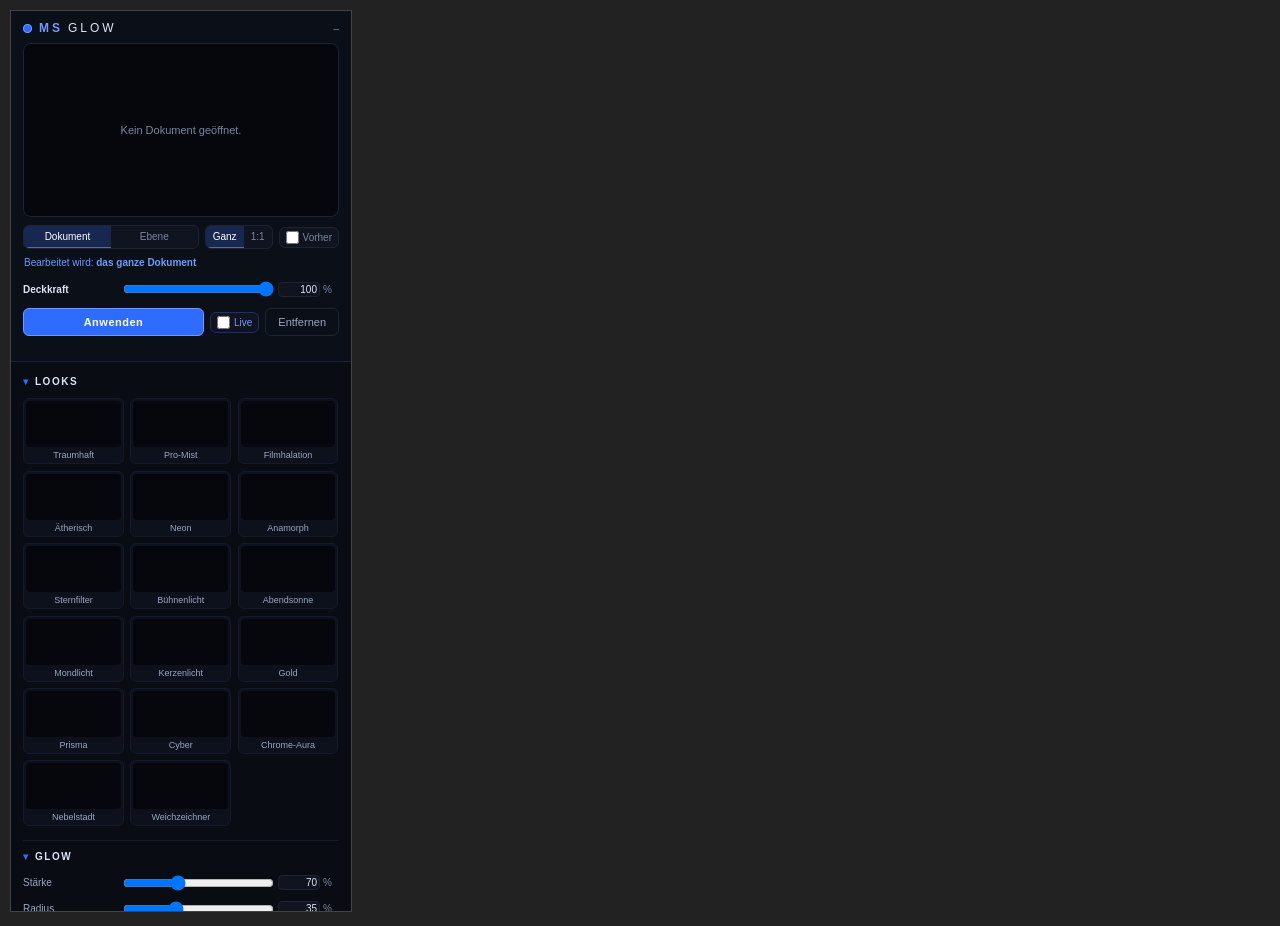
==== tools/ui-preview.html @ ea905e5d "Neues Design (dunkel, minimalistisch, Akzent tiefes Blau), aufklappbare Bereiche, reduzierte Regler," ====
<!DOCTYPE html>
<html>
<head>
<meta charset="utf-8">
<title>MS Glow – Panel-Vorschau</title>
<!-- Zeigt die Panel-Oberfläche im Browser (ohne Photoshop): Photoshop/UXP werden nachgebildet. -->
<style>body { margin: 0; background: #222; } #frame { width: 340px; height: 900px; margin: 10px; border: 1px solid #444; }</style>
</head>
<body>
<iframe id="frame"></iframe>
<script src="ui-preview.js"></script>
</body>
</html>
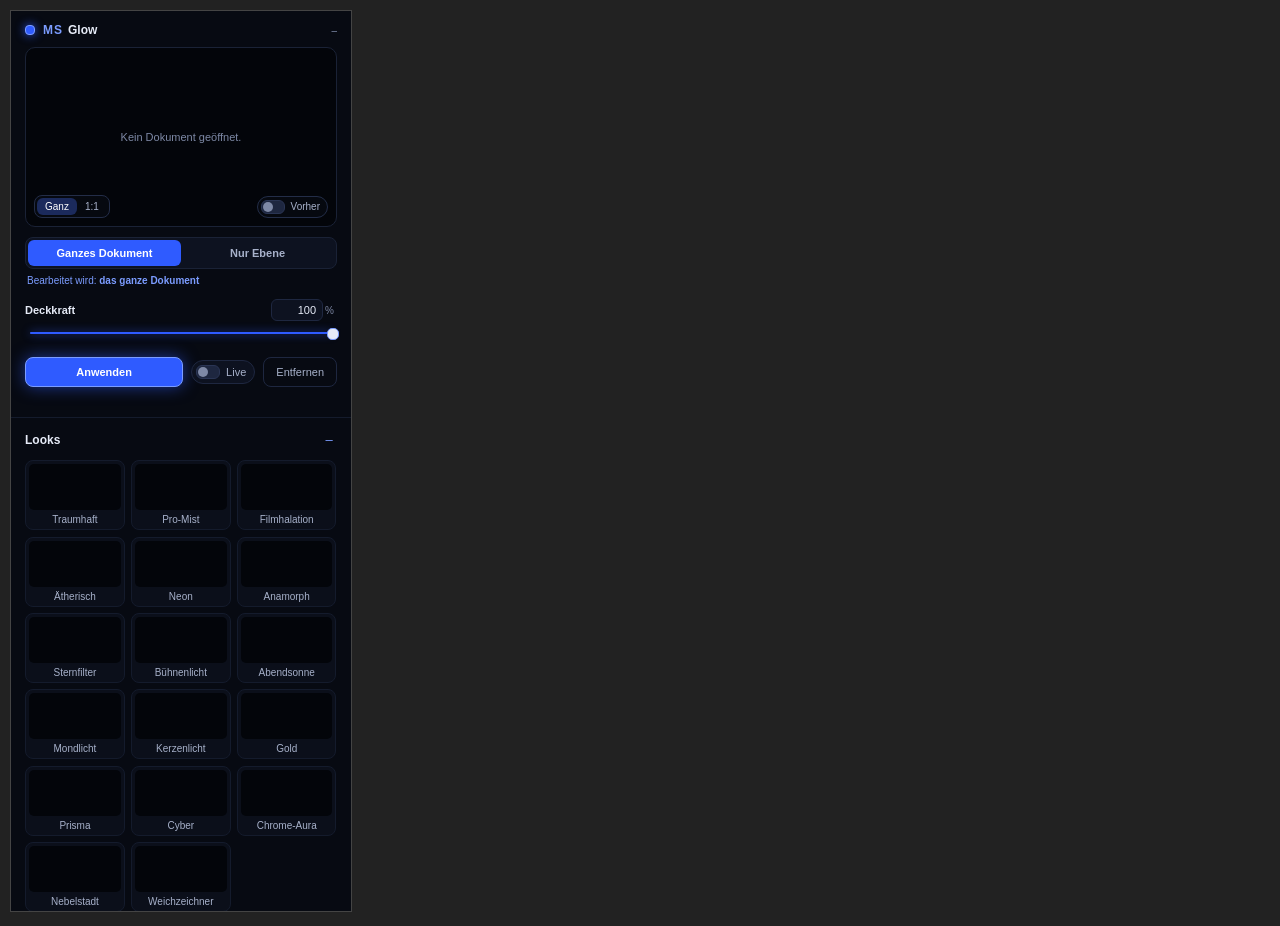
==== commit 3fcf854e: "Neues Morgenstern-Design: eigene Regler, Schalter, Segmente, Farbpalette und aufklappbare Bereiche" ====
--- a/tools/ui-preview.html
+++ b/tools/ui-preview.html
@@ -7,7 +7,7 @@
 <style>body { margin: 0; background: #222; } #frame { width: 340px; height: 900px; margin: 10px; border: 1px solid #444; }</style>
 </head>
 <body>
-<iframe id="frame"></iframe>
+<iframe id="frame" data-plugin="../glow/"></iframe>
 <script src="ui-preview.js"></script>
 </body>
 </html>
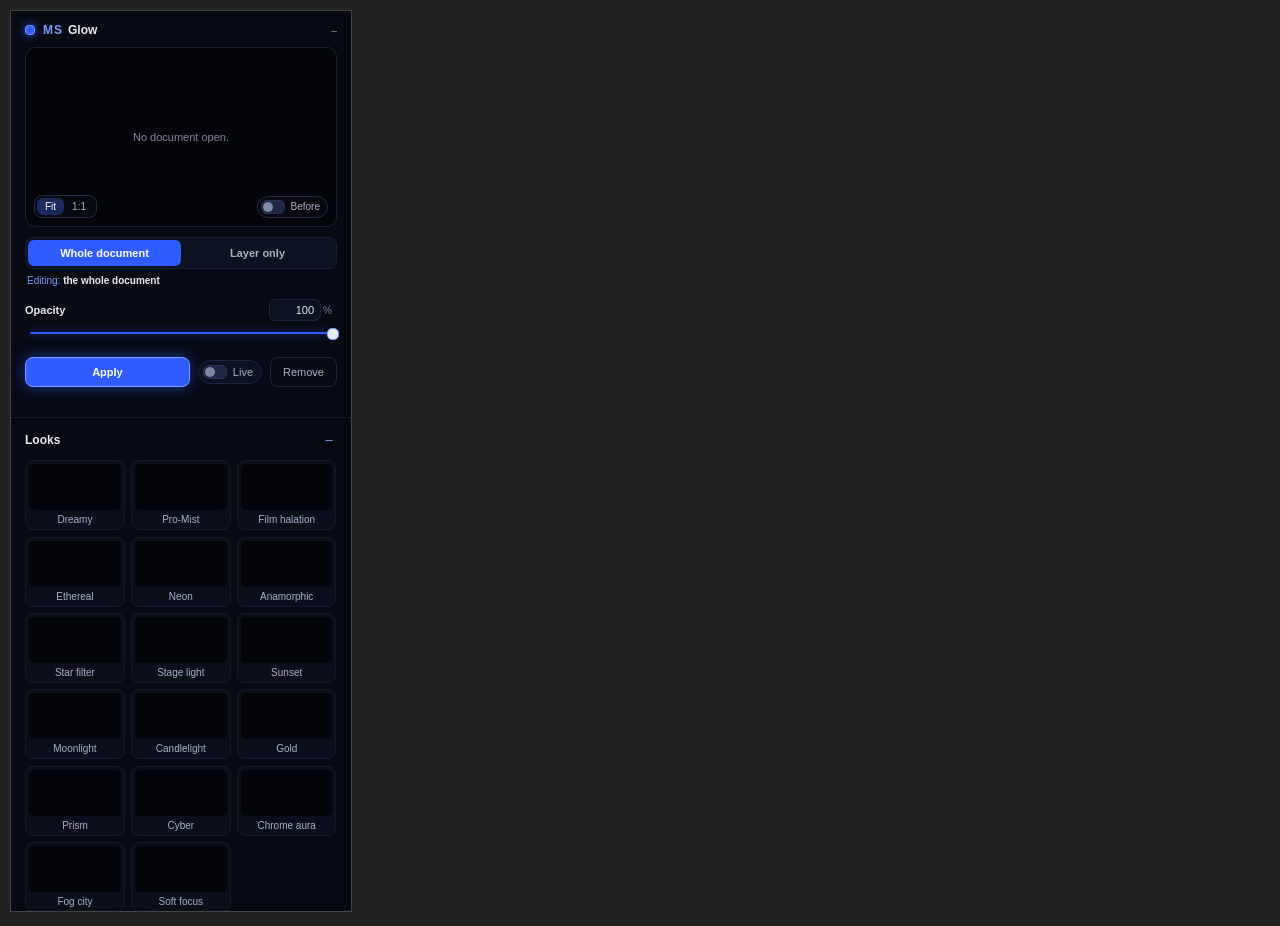
==== commit c5d17ded: "Everything in English: panel, looks, messages, code comments, README and images" ====
--- a/tools/ui-preview.html
+++ b/tools/ui-preview.html
@@ -2,8 +2,8 @@
 <html>
 <head>
 <meta charset="utf-8">
-<title>MS Glow – Panel-Vorschau</title>
-<!-- Zeigt die Panel-Oberfläche im Browser (ohne Photoshop): Photoshop/UXP werden nachgebildet. -->
+<title>Morgenstern Glow – panel preview</title>
+<!-- Shows the panel UI in a browser (without Photoshop): Photoshop/UXP are mocked. -->
 <style>body { margin: 0; background: #222; } #frame { width: 340px; height: 900px; margin: 10px; border: 1px solid #444; }</style>
 </head>
 <body>
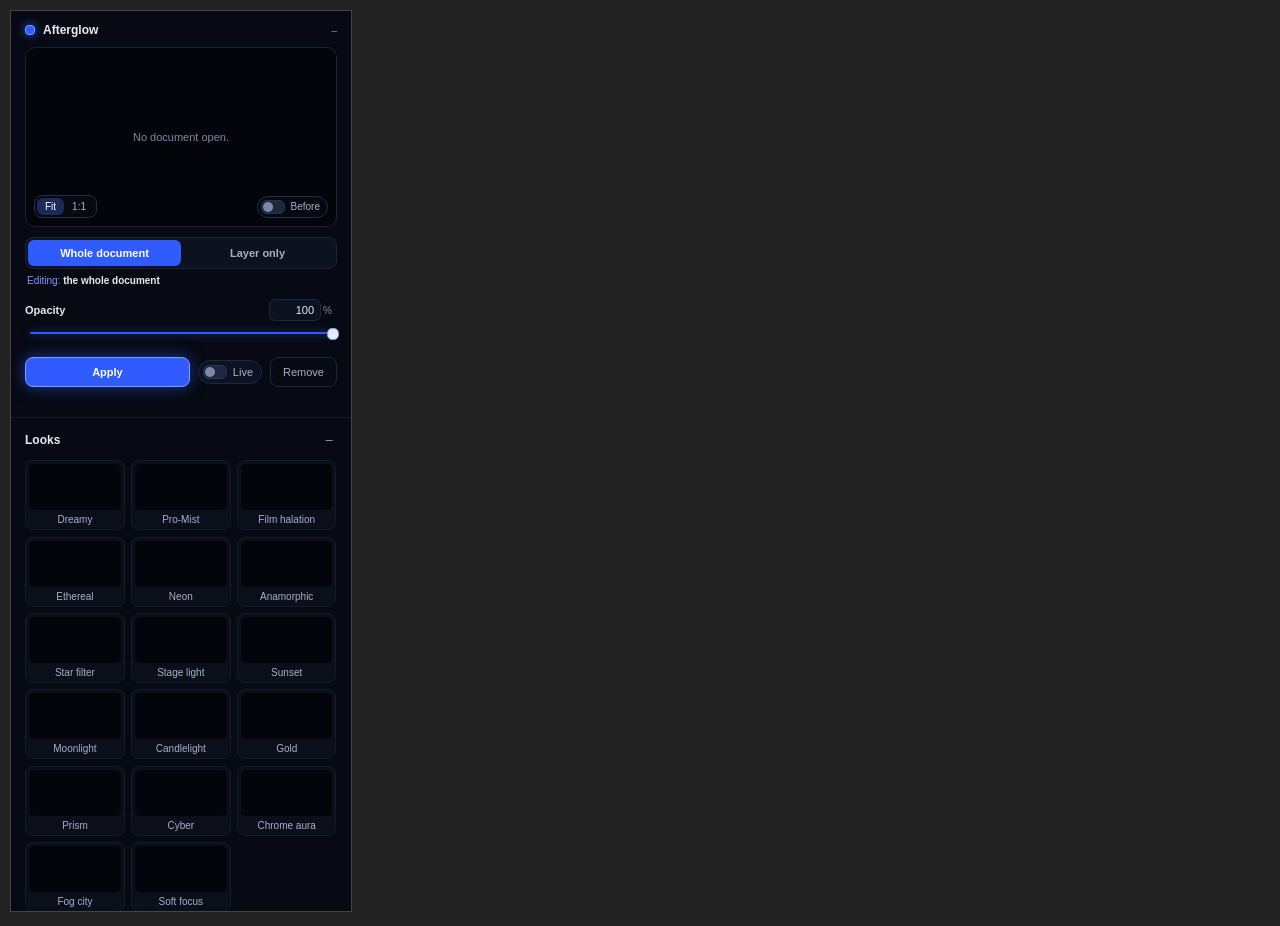
==== commit 8a5541e1: "Rename to Afterglow: new name, no more Morgenstern branding - new tool name in the panel, manifest i" ====
--- a/tools/ui-preview.html
+++ b/tools/ui-preview.html
@@ -2,7 +2,7 @@
 <html>
 <head>
 <meta charset="utf-8">
-<title>Morgenstern Glow – panel preview</title>
+<title>Afterglow – panel preview</title>
 <!-- Shows the panel UI in a browser (without Photoshop): Photoshop/UXP are mocked. -->
 <style>body { margin: 0; background: #222; } #frame { width: 340px; height: 900px; margin: 10px; border: 1px solid #444; }</style>
 </head>
